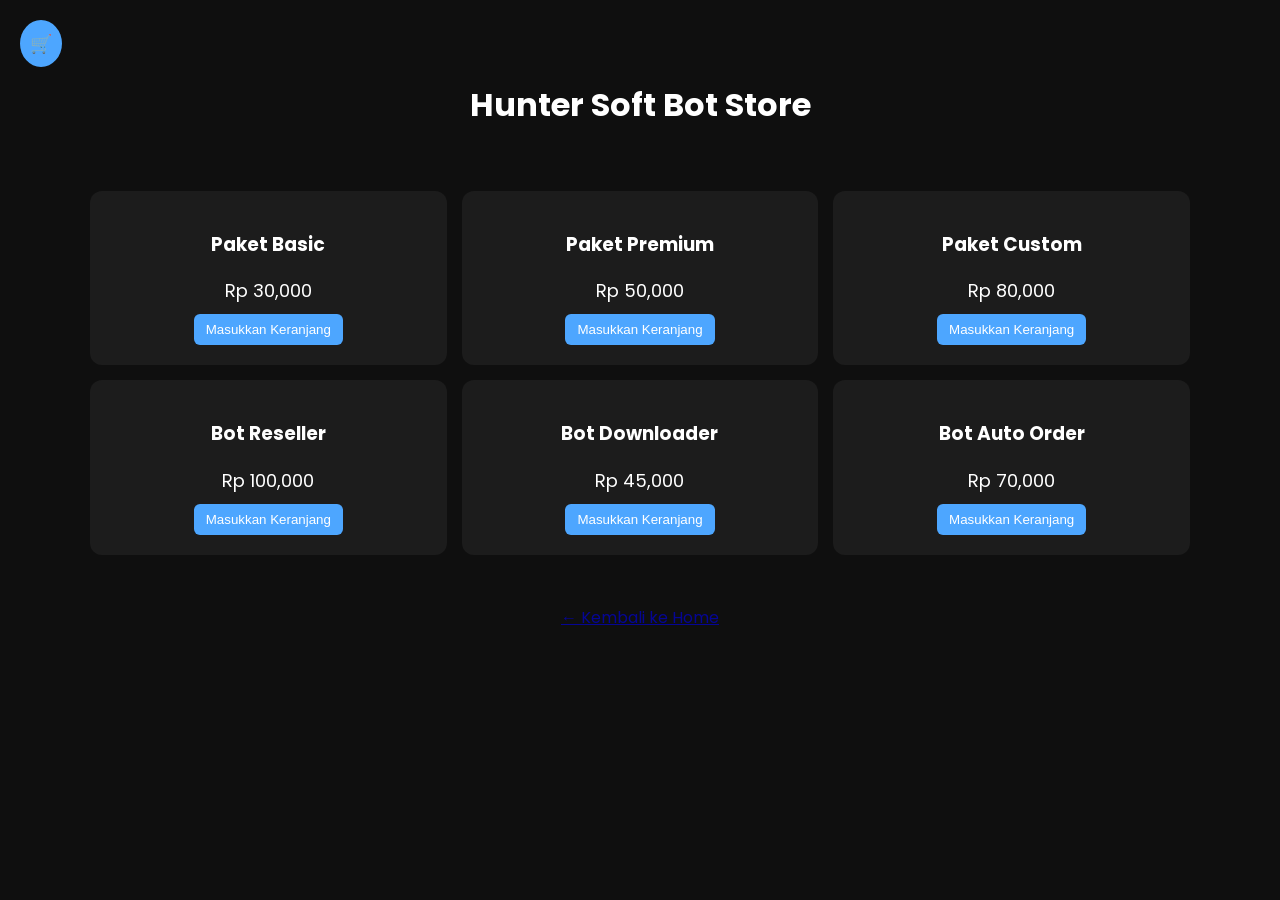
==== store.html @ 8141584e "Add files via upload" ====
<!DOCTYPE html>
<html lang="en">
<head>
<meta charset="UTF-8">
<meta name="viewport" content="width=device-width, initial-scale=1.0">
<title>Store - Hunter Soft Bot</title>
<link href="https://fonts.googleapis.com/css2?family=Poppins:wght@400;600;700&display=swap" rel="stylesheet">

<style>
:root {
  --primary: #4DA6FF;
  --bg: #0f0f0f;
  --card: #1c1c1c;
  --text: #ffffff;
}

body.light {
  --bg: #f5f7fa;
  --card: #ffffff;
  --text: #111111;
}

body {
  margin: 0;
  font-family: Poppins;
  background: var(--bg);
  color: var(--text);
  transition: 0.3s;
}

/* CART ICON */
#cartIcon {
  position: fixed;
  top: 20px;
  left: 20px;
  background: var(--primary);
  padding: 10px;
  border-radius: 50%;
  cursor: pointer;
  color: white;
  font-size: 18px;
}

header {
  text-align: center;
  padding: 60px 20px 20px;
}

.products {
  display: grid;
  grid-template-columns: repeat(3, 1fr);
  gap: 15px;
  padding: 20px;
  max-width: 1100px;
  margin: auto;
}

.product {
  background: var(--card);
  padding: 20px;
  border-radius: 12px;
  text-align: center;
}

.price {
  font-size: 18px;
  margin: 10px 0;
}

.oldPrice {
  text-decoration: line-through;
  opacity: 0.6;
  margin-right: 5px;
}

.newPrice {
  color: green;
  font-weight: bold;
}

button {
  background: var(--primary);
  color: white;
  border: none;
  padding: 8px 12px;
  border-radius: 6px;
  cursor: pointer;
}

/* CART POPUP */
#cartOverlay {
  position: fixed;
  inset: 0;
  background: rgba(0,0,0,0.6);
  display: none;
  justify-content: center;
  align-items: center;
}

#cartBox {
  background: var(--card);
  width: 350px;
  max-height: 450px;
  border-radius: 12px;
  padding: 20px;
  overflow-y: auto;
}

.cartItem {
  display: flex;
  justify-content: space-between;
  margin-bottom: 10px;
}

#voucherInput {
  width: 100%;
  padding: 8px;
  margin-top: 10px;
}

footer {
  text-align: center;
  padding: 30px;
  opacity: 0.6;
}
</style>
</head>

<body>

<div id="cartIcon">🛒</div>

<header>
<h1>Hunter Soft Bot Store</h1>
</header>

<div class="products" id="productList"></div>

<!-- CART POPUP -->
<div id="cartOverlay">
  <div id="cartBox">
    <h3>Keranjang</h3>
    <div id="cartItems"></div>

    <input type="text" id="voucherInput" placeholder="Masukkan Kode Voucher">
    <button onclick="applyVoucher()">Gunakan Promo</button>

    <h3 id="totalPrice"></h3>
    <button onclick="checkout()">Checkout via WhatsApp</button>
  </div>
</div>

<footer>
<a href="/">← Kembali ke Home</a>
</footer>

<script>
// DARK MODE SYNC
if (localStorage.getItem("theme") === "light") {
  document.body.classList.add("light");
}

// PRODUCTS
const products = [
  {name:"Paket Basic", price:30000},
  {name:"Paket Premium", price:50000},
  {name:"Paket Custom", price:80000},
  {name:"Bot Reseller", price:100000},
  {name:"Bot Downloader", price:45000},
  {name:"Bot Auto Order", price:70000}
];

const vouchers = {
  "PROMO10": 0.10,
  "DISKON20": 0.20
};

let cart = JSON.parse(localStorage.getItem("cart")) || [];
let discount = parseFloat(localStorage.getItem("discount")) || 0;

// SAVE FUNCTION
function saveCart(){
  localStorage.setItem("cart", JSON.stringify(cart));
  localStorage.setItem("discount", discount);
}

// RENDER PRODUCTS
const productList = document.getElementById("productList");

products.forEach((p, index) => {
  productList.innerHTML += `
  <div class="product">
    <h3>${p.name}</h3>
    <div class="price">Rp ${p.price.toLocaleString()}</div>
    <button onclick="addToCart(${index})">Masukkan Keranjang</button>
  </div>
  `;
});

function addToCart(index){
  cart.push(products[index]);
  saveCart();
  alert("Produk masuk keranjang");
}

// CART POPUP
const cartOverlay = document.getElementById("cartOverlay");
document.getElementById("cartIcon").onclick = () => {
  renderCart();
  cartOverlay.style.display="flex";
};

cartOverlay.onclick = (e) => {
  if(e.target===cartOverlay){
    cartOverlay.style.display="none";
  }
};

function renderCart(){
  const cartItems = document.getElementById("cartItems");
  cartItems.innerHTML="";
  let total=0;

  cart.forEach((item, i)=>{
    total+=item.price;
    cartItems.innerHTML+=`
      <div class="cartItem">
        <span>${item.name}</span>
        <span>Rp ${item.price.toLocaleString()}</span>
      </div>
    `;
  });

  if(discount>0){
    let discounted = total - (total*discount);
    document.getElementById("totalPrice").innerHTML =
      `<span class="oldPrice">Rp ${total.toLocaleString()}</span>
       <span class="newPrice">Rp ${discounted.toLocaleString()}</span>`;
  } else {
    document.getElementById("totalPrice").innerText =
      "Total: Rp "+total.toLocaleString();
  }
}

function applyVoucher(){
  const code = document.getElementById("voucherInput").value.toUpperCase();
  if(vouchers[code]){
    discount = vouchers[code];
    saveCart();
    alert("Voucher berhasil digunakan!");
    renderCart();
  } else {
    alert("Voucher tidak valid!");
  }
}

function checkout(){
  let message="Saya ingin order:%0A";
  cart.forEach(item=>{
    message+=`- ${item.name}%0A`;
  });

  let total=cart.reduce((sum,item)=>sum+item.price,0);
  if(discount>0){
    total = total-(total*discount);
  }

  message+=`Total: Rp ${total}`;
  window.open(`https://wa.me/6283115384200?text=${message}`);
}
</script>

</body>
</html>
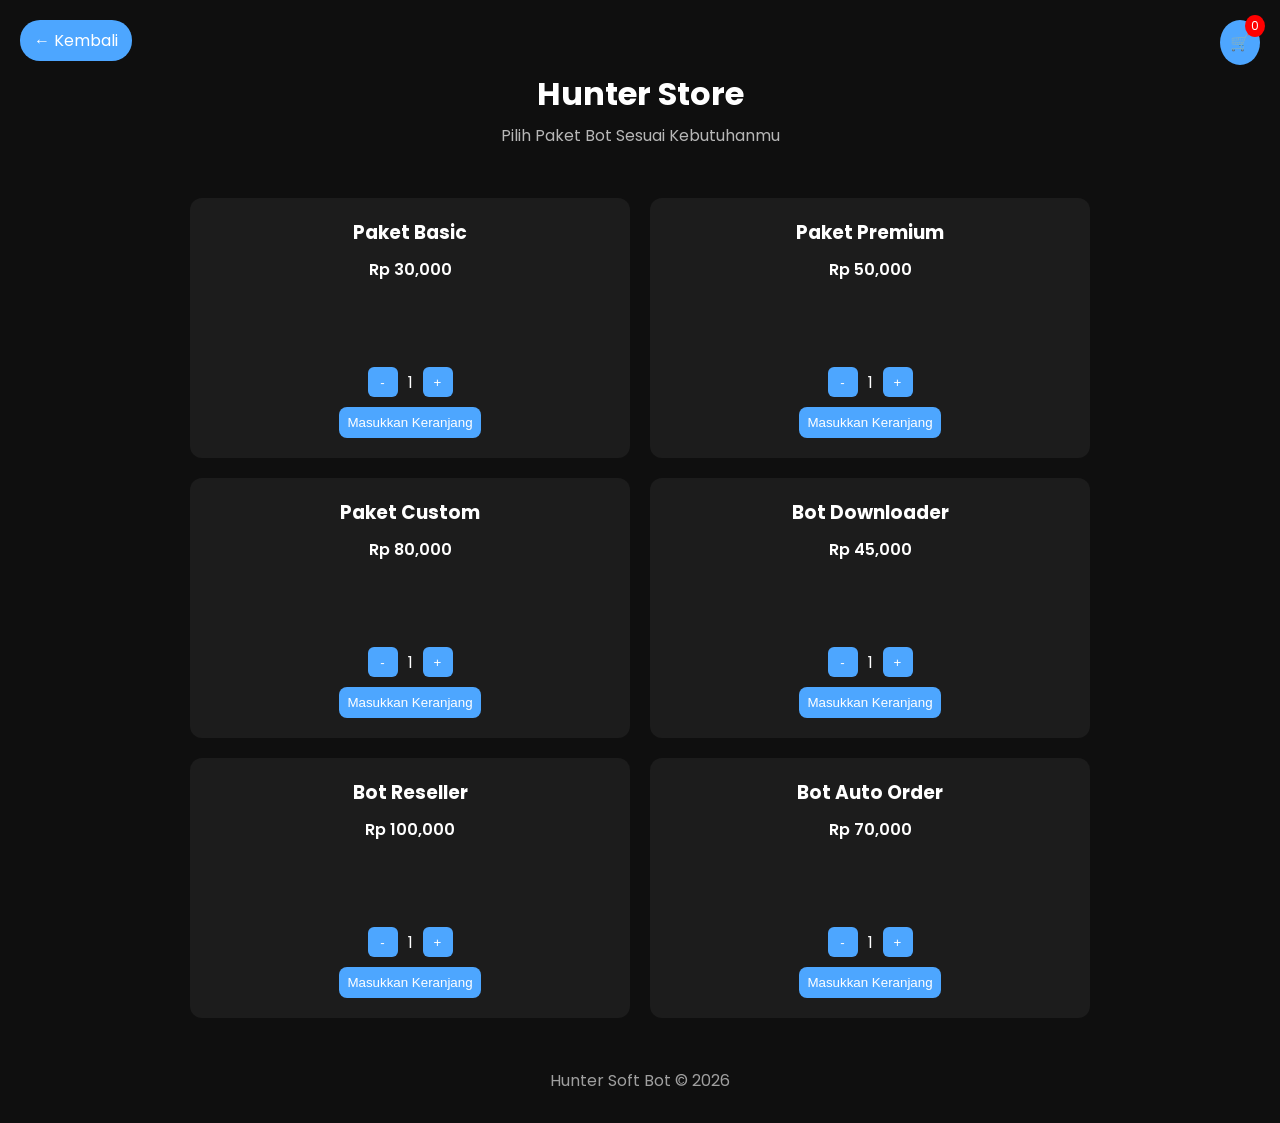
==== commit c85a0cf6: "Add files via upload" ====
--- a/store.html
+++ b/store.html
@@ -3,267 +3,344 @@
 <head>
 <meta charset="UTF-8">
 <meta name="viewport" content="width=device-width, initial-scale=1.0">
-<title>Store - Hunter Soft Bot</title>
+<title>Hunter Store</title>
 <link href="https://fonts.googleapis.com/css2?family=Poppins:wght@400;600;700&display=swap" rel="stylesheet">
 
 <style>
-:root {
-  --primary: #4DA6FF;
-  --bg: #0f0f0f;
-  --card: #1c1c1c;
-  --text: #ffffff;
-}
-
-body.light {
-  --bg: #f5f7fa;
-  --card: #ffffff;
-  --text: #111111;
-}
-
-body {
-  margin: 0;
-  font-family: Poppins;
-  background: var(--bg);
-  color: var(--text);
-  transition: 0.3s;
-}
-
-/* CART ICON */
-#cartIcon {
-  position: fixed;
-  top: 20px;
-  left: 20px;
-  background: var(--primary);
-  padding: 10px;
-  border-radius: 50%;
-  cursor: pointer;
-  color: white;
-  font-size: 18px;
-}
-
-header {
-  text-align: center;
-  padding: 60px 20px 20px;
-}
-
-.products {
-  display: grid;
-  grid-template-columns: repeat(3, 1fr);
-  gap: 15px;
-  padding: 20px;
-  max-width: 1100px;
-  margin: auto;
-}
-
-.product {
-  background: var(--card);
-  padding: 20px;
-  border-radius: 12px;
-  text-align: center;
-}
-
-.price {
-  font-size: 18px;
-  margin: 10px 0;
-}
-
-.oldPrice {
-  text-decoration: line-through;
-  opacity: 0.6;
-  margin-right: 5px;
-}
-
-.newPrice {
-  color: green;
-  font-weight: bold;
-}
-
-button {
-  background: var(--primary);
-  color: white;
-  border: none;
-  padding: 8px 12px;
-  border-radius: 6px;
-  cursor: pointer;
+:root{
+  --primary:#4DA6FF;
+  --bg:#0f0f0f;
+  --card:#1c1c1c;
+  --text:#ffffff;
+}
+
+body.light{
+  --bg:#f5f7fa;
+  --card:#ffffff;
+  --text:#111111;
+}
+
+body{
+  margin:0;
+  font-family:Poppins;
+  background:var(--bg);
+  color:var(--text);
+  transition:0.3s;
+}
+
+/* HEADER BUTTONS */
+#backBtn{
+  position:fixed;
+  top:20px;
+  left:20px;
+  background:var(--primary);
+  color:white;
+  padding:8px 14px;
+  border-radius:20px;
+  text-decoration:none;
+}
+
+#cartIcon{
+  position:fixed;
+  top:20px;
+  right:20px;
+  background:var(--primary);
+  color:white;
+  padding:10px;
+  border-radius:50%;
+  cursor:pointer;
+}
+
+#cartCount{
+  position:absolute;
+  top:-5px;
+  right:-5px;
+  background:red;
+  color:white;
+  font-size:12px;
+  padding:2px 6px;
+  border-radius:50%;
+}
+
+header{
+  text-align:center;
+  padding:70px 20px 10px;
+}
+
+header h1{
+  margin:0;
+}
+
+header p{
+  margin:5px 0 20px;
+  opacity:0.7;
+}
+
+/* PRODUCTS GRID */
+.products{
+  display:grid;
+  grid-template-columns:repeat(2,1fr);
+  gap:20px;
+  padding:20px;
+  max-width:900px;
+  margin:auto;
+}
+
+.product{
+  background:var(--card);
+  padding:20px;
+  border-radius:12px;
+  text-align:center;
+  display:flex;
+  flex-direction:column;
+  justify-content:space-between;
+  min-height:220px;
+}
+
+.product h3{
+  margin:0;
+}
+
+.price{
+  margin:10px 0;
+  font-weight:600;
+}
+
+.qtyControl{
+  display:flex;
+  justify-content:center;
+  align-items:center;
+  gap:10px;
+  margin-bottom:10px;
+}
+
+.qtyControl button{
+  width:30px;
+  height:30px;
+  border:none;
+  border-radius:6px;
+  background:var(--primary);
+  color:white;
+  cursor:pointer;
+}
+
+.addBtn{
+  background:var(--primary);
+  border:none;
+  padding:8px;
+  border-radius:8px;
+  color:white;
+  cursor:pointer;
 }
 
 /* CART POPUP */
-#cartOverlay {
-  position: fixed;
-  inset: 0;
-  background: rgba(0,0,0,0.6);
-  display: none;
-  justify-content: center;
-  align-items: center;
-}
-
-#cartBox {
-  background: var(--card);
-  width: 350px;
-  max-height: 450px;
-  border-radius: 12px;
-  padding: 20px;
-  overflow-y: auto;
-}
-
-.cartItem {
-  display: flex;
-  justify-content: space-between;
-  margin-bottom: 10px;
-}
-
-#voucherInput {
-  width: 100%;
-  padding: 8px;
-  margin-top: 10px;
-}
-
-footer {
-  text-align: center;
-  padding: 30px;
-  opacity: 0.6;
+#cartOverlay{
+  position:fixed;
+  inset:0;
+  background:rgba(0,0,0,0.6);
+  display:none;
+  justify-content:center;
+  align-items:center;
+}
+
+#cartBox{
+  background:var(--card);
+  width:380px;
+  max-height:450px;
+  border-radius:12px;
+  padding:20px;
+  overflow-y:auto;
+}
+
+.cartItem{
+  display:flex;
+  justify-content:space-between;
+  margin-bottom:10px;
+  font-size:14px;
+}
+
+.total{
+  font-weight:bold;
+  margin-top:10px;
+}
+
+.checkoutBtn{
+  background:var(--primary);
+  width:100%;
+  padding:10px;
+  border:none;
+  border-radius:8px;
+  color:white;
+  cursor:pointer;
+  margin-top:10px;
+}
+
+footer{
+  text-align:center;
+  padding:30px;
+  opacity:0.6;
 }
 </style>
 </head>
 
 <body>
 
-<div id="cartIcon">🛒</div>
+<a href="/" id="backBtn">← Kembali</a>
+
+<div id="cartIcon">
+  🛒
+  <div id="cartCount">0</div>
+</div>
 
 <header>
-<h1>Hunter Soft Bot Store</h1>
+  <h1>Hunter Store</h1>
+  <p>Pilih Paket Bot Sesuai Kebutuhanmu</p>
 </header>
 
 <div class="products" id="productList"></div>
 
-<!-- CART POPUP -->
+<!-- CART -->
 <div id="cartOverlay">
   <div id="cartBox">
     <h3>Keranjang</h3>
     <div id="cartItems"></div>
-
-    <input type="text" id="voucherInput" placeholder="Masukkan Kode Voucher">
-    <button onclick="applyVoucher()">Gunakan Promo</button>
-
-    <h3 id="totalPrice"></h3>
-    <button onclick="checkout()">Checkout via WhatsApp</button>
+    <div class="total" id="totalPrice"></div>
+    <button class="checkoutBtn" onclick="checkout()">Checkout via WhatsApp</button>
   </div>
 </div>
 
 <footer>
-<a href="/">← Kembali ke Home</a>
+Hunter Soft Bot © 2026
 </footer>
 
 <script>
 // DARK MODE SYNC
-if (localStorage.getItem("theme") === "light") {
+if(localStorage.getItem("theme")==="light"){
   document.body.classList.add("light");
 }
 
 // PRODUCTS
-const products = [
-  {name:"Paket Basic", price:30000},
-  {name:"Paket Premium", price:50000},
-  {name:"Paket Custom", price:80000},
-  {name:"Bot Reseller", price:100000},
-  {name:"Bot Downloader", price:45000},
-  {name:"Bot Auto Order", price:70000}
+const products=[
+{name:"Paket Basic",price:30000},
+{name:"Paket Premium",price:50000},
+{name:"Paket Custom",price:80000},
+{name:"Bot Downloader",price:45000},
+{name:"Bot Reseller",price:100000},
+{name:"Bot Auto Order",price:70000}
 ];
 
-const vouchers = {
-  "PROMO10": 0.10,
-  "DISKON20": 0.20
-};
-
-let cart = JSON.parse(localStorage.getItem("cart")) || [];
-let discount = parseFloat(localStorage.getItem("discount")) || 0;
-
-// SAVE FUNCTION
+let cart=JSON.parse(localStorage.getItem("cart"))||[];
+
+// SAVE
 function saveCart(){
-  localStorage.setItem("cart", JSON.stringify(cart));
-  localStorage.setItem("discount", discount);
-}
+  localStorage.setItem("cart",JSON.stringify(cart));
+  updateCartCount();
+}
+
+// UPDATE BADGE
+function updateCartCount(){
+  let totalQty=cart.reduce((sum,item)=>sum+item.qty,0);
+  document.getElementById("cartCount").innerText=totalQty;
+}
+updateCartCount();
 
 // RENDER PRODUCTS
-const productList = document.getElementById("productList");
-
-products.forEach((p, index) => {
-  productList.innerHTML += `
+const productList=document.getElementById("productList");
+
+products.forEach((p,index)=>{
+  productList.innerHTML+=`
   <div class="product">
-    <h3>${p.name}</h3>
-    <div class="price">Rp ${p.price.toLocaleString()}</div>
-    <button onclick="addToCart(${index})">Masukkan Keranjang</button>
+    <div>
+      <h3>${p.name}</h3>
+      <div class="price">Rp ${p.price.toLocaleString()}</div>
+    </div>
+
+    <div>
+      <div class="qtyControl">
+        <button onclick="decrease(${index})">-</button>
+        <span id="qty-${index}">1</span>
+        <button onclick="increase(${index})">+</button>
+      </div>
+      <button class="addBtn" onclick="addToCart(${index})">
+        Masukkan Keranjang
+      </button>
+    </div>
   </div>
   `;
 });
 
+let quantities={};
+products.forEach((_,i)=>quantities[i]=1);
+
+function increase(i){
+  quantities[i]++;
+  document.getElementById(`qty-${i}`).innerText=quantities[i];
+}
+
+function decrease(i){
+  if(quantities[i]>1){
+    quantities[i]--;
+    document.getElementById(`qty-${i}`).innerText=quantities[i];
+  }
+}
+
 function addToCart(index){
-  cart.push(products[index]);
+  const existing=cart.find(item=>item.name===products[index].name);
+  if(existing){
+    existing.qty+=quantities[index];
+  }else{
+    cart.push({
+      name:products[index].name,
+      price:products[index].price,
+      qty:quantities[index]
+    });
+  }
   saveCart();
-  alert("Produk masuk keranjang");
+  alert("Produk ditambahkan!");
 }
 
 // CART POPUP
-const cartOverlay = document.getElementById("cartOverlay");
-document.getElementById("cartIcon").onclick = () => {
+const cartOverlay=document.getElementById("cartOverlay");
+document.getElementById("cartIcon").onclick=()=>{
   renderCart();
   cartOverlay.style.display="flex";
 };
 
-cartOverlay.onclick = (e) => {
+cartOverlay.onclick=(e)=>{
   if(e.target===cartOverlay){
     cartOverlay.style.display="none";
   }
 };
 
 function renderCart(){
-  const cartItems = document.getElementById("cartItems");
+  const cartItems=document.getElementById("cartItems");
   cartItems.innerHTML="";
   let total=0;
 
-  cart.forEach((item, i)=>{
-    total+=item.price;
+  cart.forEach(item=>{
+    let sub=item.price*item.qty;
+    total+=sub;
     cartItems.innerHTML+=`
       <div class="cartItem">
-        <span>${item.name}</span>
-        <span>Rp ${item.price.toLocaleString()}</span>
+        <span>${item.name} x${item.qty}</span>
+        <span>Rp ${sub.toLocaleString()}</span>
       </div>
     `;
   });
 
-  if(discount>0){
-    let discounted = total - (total*discount);
-    document.getElementById("totalPrice").innerHTML =
-      `<span class="oldPrice">Rp ${total.toLocaleString()}</span>
-       <span class="newPrice">Rp ${discounted.toLocaleString()}</span>`;
-  } else {
-    document.getElementById("totalPrice").innerText =
-      "Total: Rp "+total.toLocaleString();
-  }
-}
-
-function applyVoucher(){
-  const code = document.getElementById("voucherInput").value.toUpperCase();
-  if(vouchers[code]){
-    discount = vouchers[code];
-    saveCart();
-    alert("Voucher berhasil digunakan!");
-    renderCart();
-  } else {
-    alert("Voucher tidak valid!");
-  }
+  document.getElementById("totalPrice").innerText=
+    "Total: Rp "+total.toLocaleString();
 }
 
 function checkout(){
   let message="Saya ingin order:%0A";
+  let total=0;
+
   cart.forEach(item=>{
-    message+=`- ${item.name}%0A`;
+    let sub=item.price*item.qty;
+    total+=sub;
+    message+=`- ${item.name} x${item.qty} (Rp ${sub})%0A`;
   });
-
-  let total=cart.reduce((sum,item)=>sum+item.price,0);
-  if(discount>0){
-    total = total-(total*discount);
-  }
 
   message+=`Total: Rp ${total}`;
   window.open(`https://wa.me/6283115384200?text=${message}`);
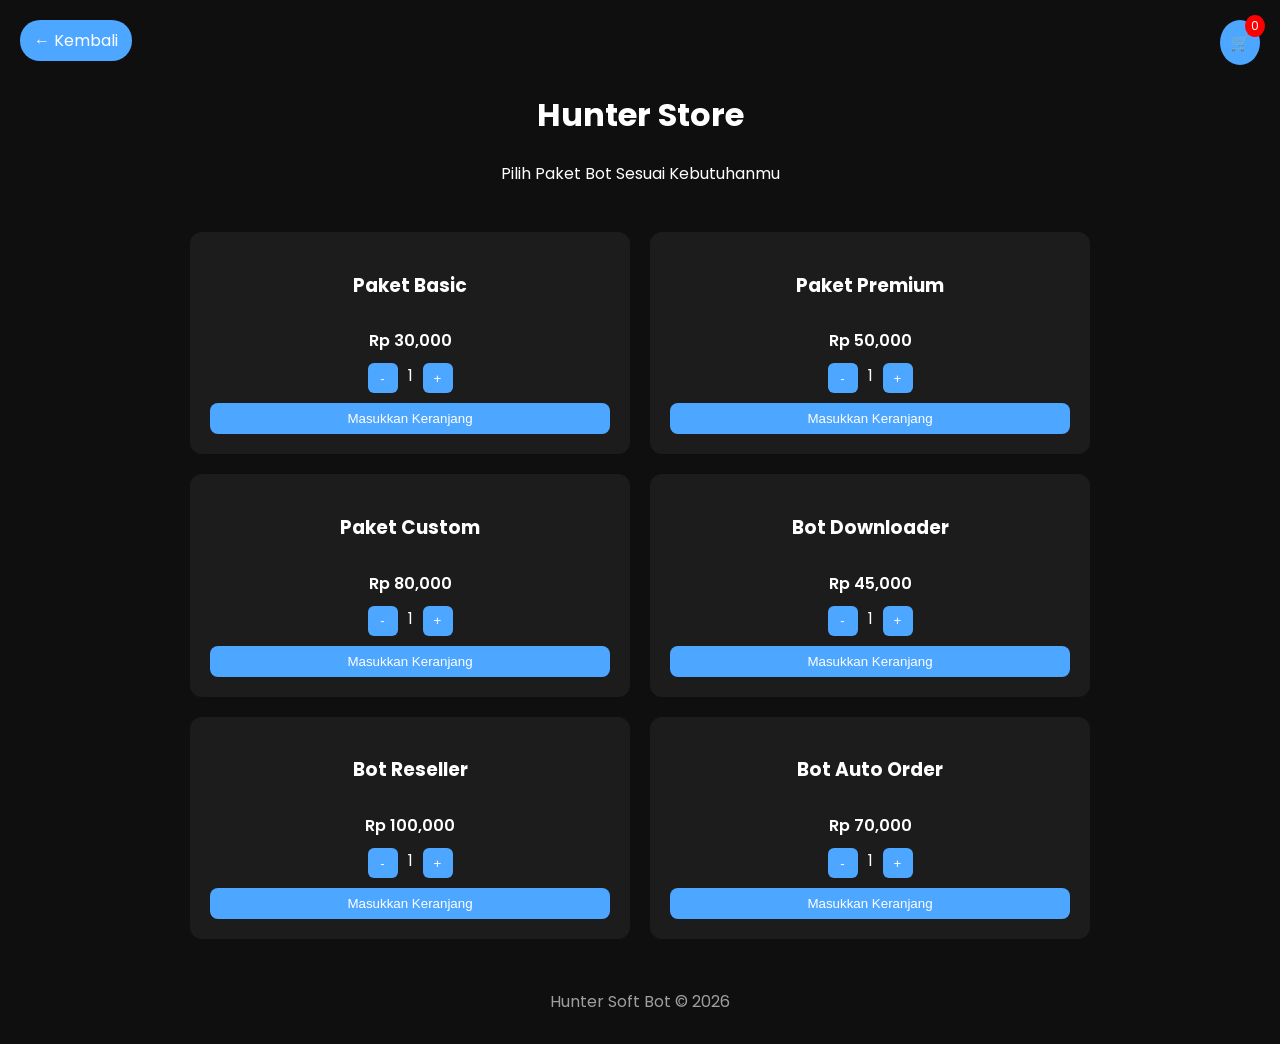
==== commit 1000ab33: "Add files via upload" ====
--- a/store.html
+++ b/store.html
@@ -25,10 +25,10 @@
   font-family:Poppins;
   background:var(--bg);
   color:var(--text);
-  transition:0.3s;
-}
-
-/* HEADER BUTTONS */
+  transition:.3s;
+}
+
+/* BUTTONS */
 #backBtn{
   position:fixed;
   top:20px;
@@ -62,21 +62,13 @@
   border-radius:50%;
 }
 
+/* HEADER */
 header{
   text-align:center;
   padding:70px 20px 10px;
 }
 
-header h1{
-  margin:0;
-}
-
-header p{
-  margin:5px 0 20px;
-  opacity:0.7;
-}
-
-/* PRODUCTS GRID */
+/* PRODUCTS */
 .products{
   display:grid;
   grid-template-columns:repeat(2,1fr);
@@ -94,11 +86,6 @@
   display:flex;
   flex-direction:column;
   justify-content:space-between;
-  min-height:220px;
-}
-
-.product h3{
-  margin:0;
 }
 
 .price{
@@ -109,7 +96,6 @@
 .qtyControl{
   display:flex;
   justify-content:center;
-  align-items:center;
   gap:10px;
   margin-bottom:10px;
 }
@@ -133,11 +119,11 @@
   cursor:pointer;
 }
 
-/* CART POPUP */
+/* CART */
 #cartOverlay{
   position:fixed;
   inset:0;
-  background:rgba(0,0,0,0.6);
+  background:rgba(0,0,0,.6);
   display:none;
   justify-content:center;
   align-items:center;
@@ -146,7 +132,7 @@
 #cartBox{
   background:var(--card);
   width:380px;
-  max-height:450px;
+  max-height:520px;
   border-radius:12px;
   padding:20px;
   overflow-y:auto;
@@ -159,9 +145,31 @@
   font-size:14px;
 }
 
+.removeBtn{
+  color:red;
+  cursor:pointer;
+}
+
 .total{
   font-weight:bold;
   margin-top:10px;
+}
+
+.oldPrice{
+  text-decoration:line-through;
+  opacity:.6;
+  margin-right:5px;
+}
+
+.newPrice{
+  color:green;
+  font-weight:bold;
+}
+
+.voucherInfo{
+  font-size:13px;
+  margin-top:5px;
+  color:lime;
 }
 
 .checkoutBtn{
@@ -175,10 +183,21 @@
   margin-top:10px;
 }
 
+.clearBtn{
+  background:red;
+  width:100%;
+  padding:10px;
+  border:none;
+  border-radius:8px;
+  color:white;
+  cursor:pointer;
+  margin-top:10px;
+}
+
 footer{
   text-align:center;
   padding:30px;
-  opacity:0.6;
+  opacity:.6;
 }
 </style>
 </head>
@@ -193,8 +212,8 @@
 </div>
 
 <header>
-  <h1>Hunter Store</h1>
-  <p>Pilih Paket Bot Sesuai Kebutuhanmu</p>
+<h1>Hunter Store</h1>
+<p>Pilih Paket Bot Sesuai Kebutuhanmu</p>
 </header>
 
 <div class="products" id="productList"></div>
@@ -204,8 +223,16 @@
   <div id="cartBox">
     <h3>Keranjang</h3>
     <div id="cartItems"></div>
+
+    <input type="text" id="voucherInput" placeholder="Masukkan Kode Voucher">
+    <button onclick="applyVoucher()">Gunakan Promo</button>
+
+    <div class="voucherInfo" id="voucherInfo"></div>
+
     <div class="total" id="totalPrice"></div>
+
     <button class="checkoutBtn" onclick="checkout()">Checkout via WhatsApp</button>
+    <button class="clearBtn" onclick="clearCart()">Hapus Semua</button>
   </div>
 </div>
 
@@ -214,7 +241,7 @@
 </footer>
 
 <script>
-// DARK MODE SYNC
+// DARK MODE
 if(localStorage.getItem("theme")==="light"){
   document.body.classList.add("light");
 }
@@ -229,15 +256,31 @@
 {name:"Bot Auto Order",price:70000}
 ];
 
+// VOUCHERS (Manual Edit Here)
+const vouchers={
+  "PROMO10":{
+    discount:0.10,
+    expires:"2026-12-31"
+  },
+  "DISKON20":{
+    discount:0.20,
+    expires:"2026-06-30"
+  }
+};
+
 let cart=JSON.parse(localStorage.getItem("cart"))||[];
+let discount=parseFloat(localStorage.getItem("discount"))||0;
+let activeVoucher=localStorage.getItem("activeVoucher")||null;
 
 // SAVE
 function saveCart(){
   localStorage.setItem("cart",JSON.stringify(cart));
+  localStorage.setItem("discount",discount);
+  localStorage.setItem("activeVoucher",activeVoucher);
   updateCartCount();
 }
 
-// UPDATE BADGE
+// BADGE
 function updateCartCount(){
   let totalQty=cart.reduce((sum,item)=>sum+item.qty,0);
   document.getElementById("cartCount").innerText=totalQty;
@@ -246,31 +289,27 @@
 
 // RENDER PRODUCTS
 const productList=document.getElementById("productList");
+let quantities={};
 
 products.forEach((p,index)=>{
+  quantities[index]=1;
   productList.innerHTML+=`
   <div class="product">
-    <div>
-      <h3>${p.name}</h3>
-      <div class="price">Rp ${p.price.toLocaleString()}</div>
+    <h3>${p.name}</h3>
+    <div class="price">Rp ${p.price.toLocaleString()}</div>
+
+    <div class="qtyControl">
+      <button onclick="decrease(${index})">-</button>
+      <span id="qty-${index}">1</span>
+      <button onclick="increase(${index})">+</button>
     </div>
 
-    <div>
-      <div class="qtyControl">
-        <button onclick="decrease(${index})">-</button>
-        <span id="qty-${index}">1</span>
-        <button onclick="increase(${index})">+</button>
-      </div>
-      <button class="addBtn" onclick="addToCart(${index})">
-        Masukkan Keranjang
-      </button>
-    </div>
+    <button class="addBtn" onclick="addToCart(${index})">
+      Masukkan Keranjang
+    </button>
   </div>
   `;
 });
-
-let quantities={};
-products.forEach((_,i)=>quantities[i]=1);
 
 function increase(i){
   quantities[i]++;
@@ -286,6 +325,7 @@
 
 function addToCart(index){
   const existing=cart.find(item=>item.name===products[index].name);
+
   if(existing){
     existing.qty+=quantities[index];
   }else{
@@ -295,11 +335,12 @@
       qty:quantities[index]
     });
   }
+
   saveCart();
   alert("Produk ditambahkan!");
 }
 
-// CART POPUP
+// CART
 const cartOverlay=document.getElementById("cartOverlay");
 document.getElementById("cartIcon").onclick=()=>{
   renderCart();
@@ -320,16 +361,63 @@
   cart.forEach(item=>{
     let sub=item.price*item.qty;
     total+=sub;
+
     cartItems.innerHTML+=`
       <div class="cartItem">
-        <span>${item.name} x${item.qty}</span>
-        <span>Rp ${sub.toLocaleString()}</span>
+        <div>${item.name} × ${item.qty} : Rp ${sub.toLocaleString()}</div>
       </div>
     `;
   });
 
-  document.getElementById("totalPrice").innerText=
-    "Total: Rp "+total.toLocaleString();
+  let finalTotal=total;
+
+  if(discount>0){
+    finalTotal=total-(total*discount);
+    document.getElementById("totalPrice").innerHTML=
+      `<span class="oldPrice">Rp ${total.toLocaleString()}</span>
+       <span class="newPrice">Rp ${finalTotal.toLocaleString()}</span>`;
+  }else{
+    document.getElementById("totalPrice").innerText=
+      "Total: Rp "+total.toLocaleString();
+  }
+
+  if(activeVoucher){
+    document.getElementById("voucherInfo").innerText=
+      `Voucher ${activeVoucher} aktif (${discount*100}% diskon)`;
+  }else{
+    document.getElementById("voucherInfo").innerText="";
+  }
+}
+
+function applyVoucher(){
+  let code=document.getElementById("voucherInput").value.toUpperCase();
+
+  if(vouchers[code]){
+    let today=new Date();
+    let expireDate=new Date(vouchers[code].expires);
+
+    if(today<=expireDate){
+      discount=vouchers[code].discount;
+      activeVoucher=code;
+      saveCart();
+      alert("Voucher aktif! Diskon "+(discount*100)+"%");
+      renderCart();
+    }else{
+      alert("Voucher sudah expired!");
+    }
+  }else{
+    alert("Voucher tidak valid!");
+  }
+}
+
+function clearCart(){
+  if(confirm("Hapus semua produk?")){
+    cart=[];
+    discount=0;
+    activeVoucher=null;
+    saveCart();
+    renderCart();
+  }
 }
 
 function checkout(){
@@ -342,7 +430,13 @@
     message+=`- ${item.name} x${item.qty} (Rp ${sub})%0A`;
   });
 
-  message+=`Total: Rp ${total}`;
+  if(discount>0){
+    let newTotal=total-(total*discount);
+    message+=`Total setelah diskon: Rp ${newTotal}`;
+  }else{
+    message+=`Total: Rp ${total}`;
+  }
+
   window.open(`https://wa.me/6283115384200?text=${message}`);
 }
 </script>
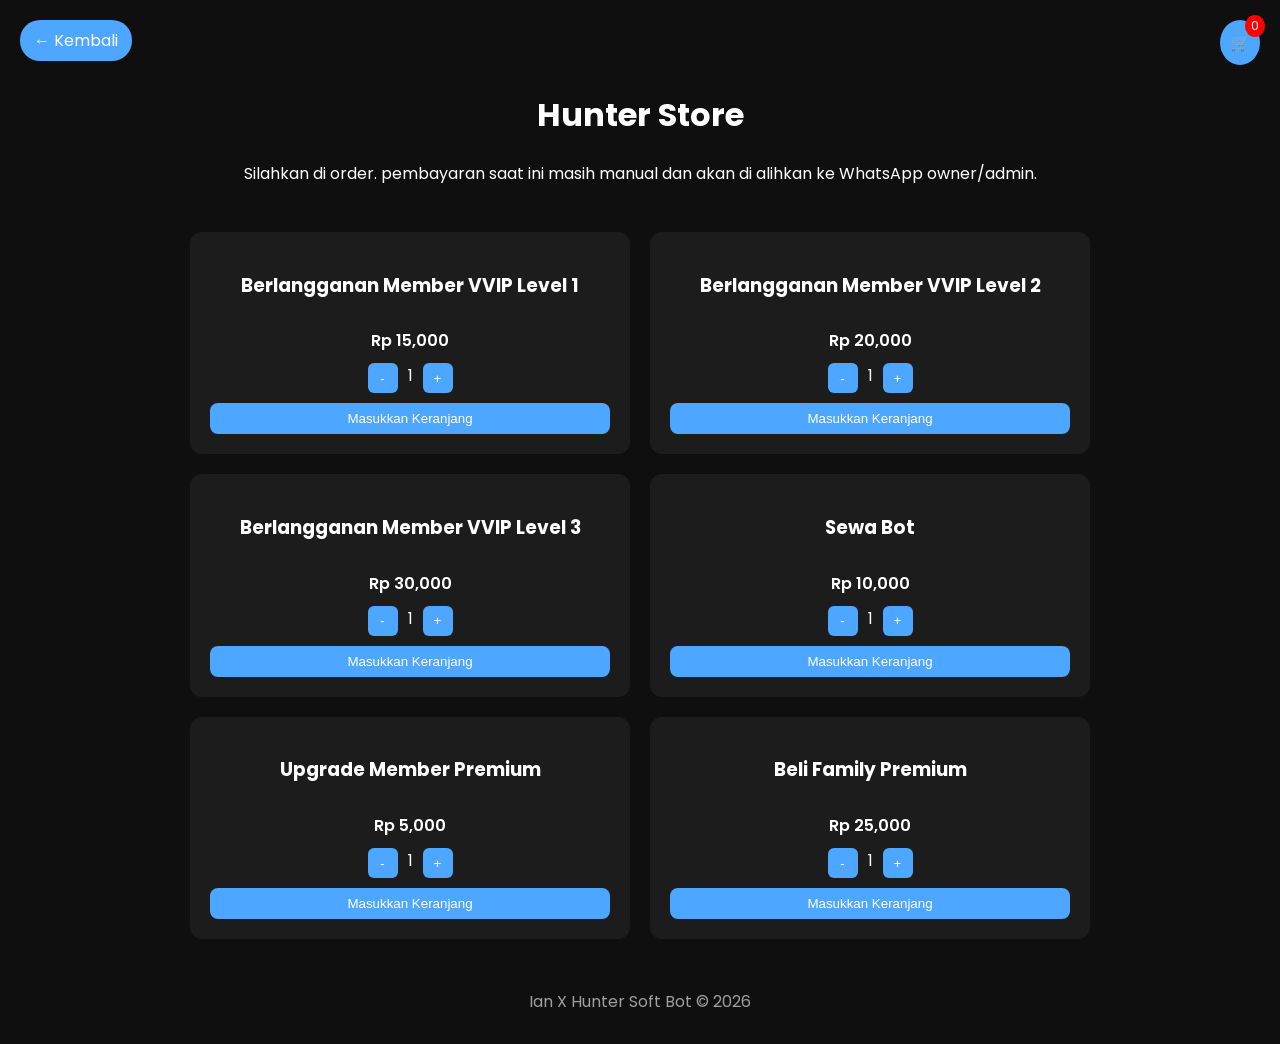
==== commit 2d67f7a1: "Add files via upload" ====
--- a/store.html
+++ b/store.html
@@ -3,7 +3,7 @@
 <head>
 <meta charset="UTF-8">
 <meta name="viewport" content="width=device-width, initial-scale=1.0">
-<title>Hunter Store</title>
+<title>Store - Hunter Soft Bot</title>
 <link href="https://fonts.googleapis.com/css2?family=Poppins:wght@400;600;700&display=swap" rel="stylesheet">
 
 <style>
@@ -213,7 +213,7 @@
 
 <header>
 <h1>Hunter Store</h1>
-<p>Pilih Paket Bot Sesuai Kebutuhanmu</p>
+<p>Silahkan di order. pembayaran saat ini masih manual dan akan di alihkan ke WhatsApp owner/admin.</p>
 </header>
 
 <div class="products" id="productList"></div>
@@ -237,7 +237,7 @@
 </div>
 
 <footer>
-Hunter Soft Bot © 2026
+Ian X Hunter Soft Bot © 2026
 </footer>
 
 <script>
@@ -248,23 +248,23 @@
 
 // PRODUCTS
 const products=[
-{name:"Paket Basic",price:30000},
-{name:"Paket Premium",price:50000},
-{name:"Paket Custom",price:80000},
-{name:"Bot Downloader",price:45000},
-{name:"Bot Reseller",price:100000},
-{name:"Bot Auto Order",price:70000}
+{name:"Berlangganan Member VVIP Level 1",price:15000},
+{name:"Berlangganan Member VVIP Level 2",price:20000},
+{name:"Berlangganan Member VVIP Level 3",price:30000},
+{name:"Sewa Bot",price:10000},
+{name:"Upgrade Member Premium",price:5000},
+{name:"Beli Family Premium",price:25000}
 ];
 
 // VOUCHERS (Manual Edit Here)
 const vouchers={
-  "PROMO10":{
-    discount:0.10,
-    expires:"2026-12-31"
+  "HSB_COMEBACK":{
+    discount:0.50,
+    expires:"2026-06-31"
   },
   "DISKON20":{
     discount:0.20,
-    expires:"2026-06-30"
+    expires:"2026-06-25"
   }
 };
 
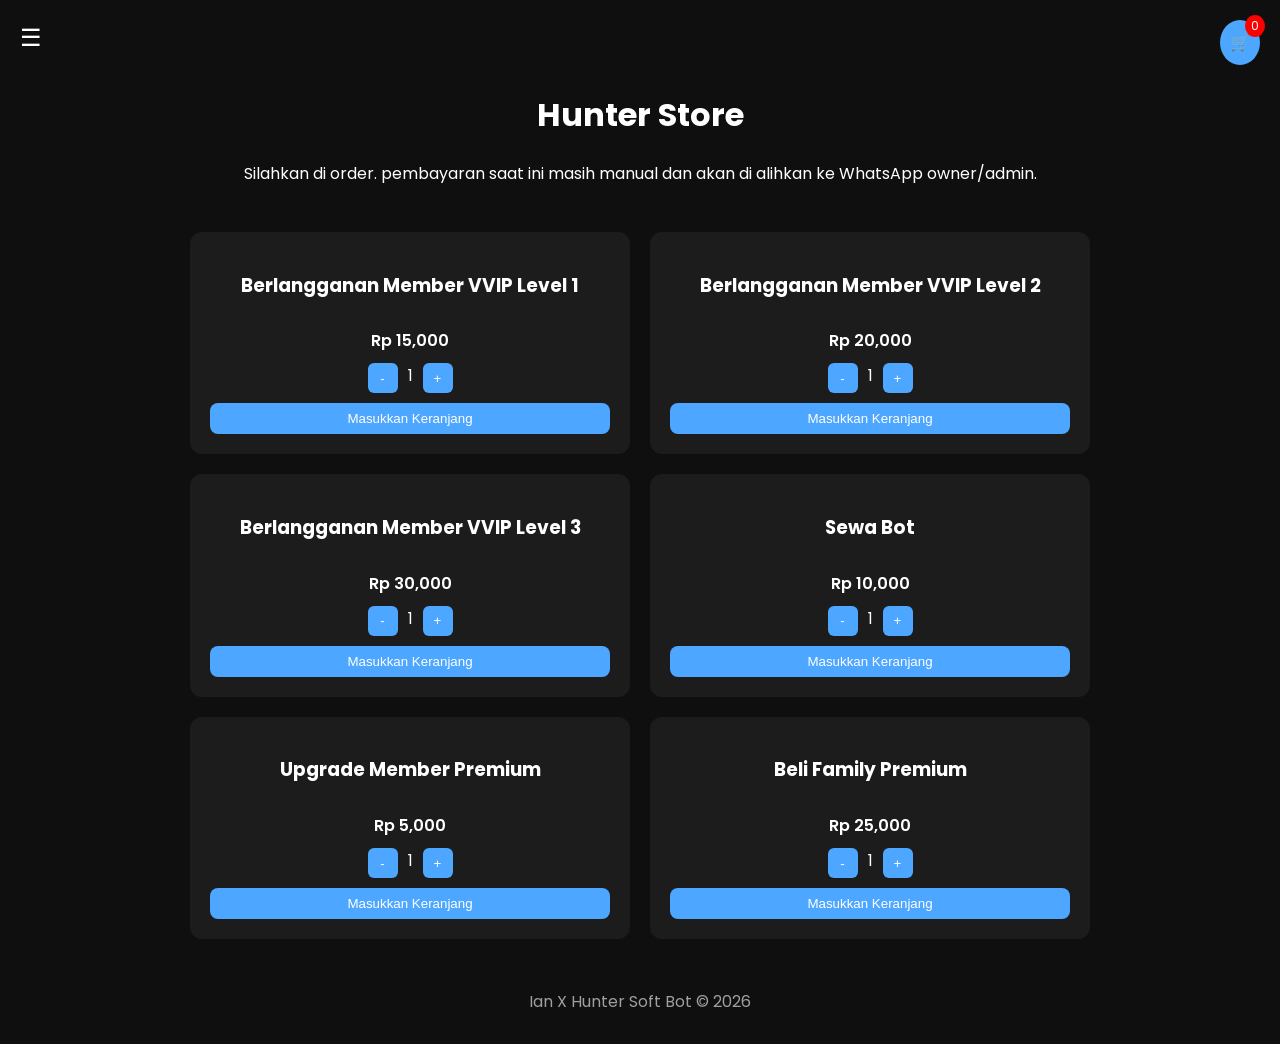
==== commit 104ed89a: "Add files via upload" ====
--- a/store.html
+++ b/store.html
@@ -199,12 +199,66 @@
   padding:30px;
   opacity:.6;
 }
+
+/* HAMBURGER BUTTON */
+#menuBtn{
+  position:fixed;
+  top:20px;
+  left:20px;
+  font-size:24px;
+  cursor:pointer;
+  z-index:1001;
+}
+
+/* SIDEBAR */
+#sidebar{
+  position:fixed;
+  top:0;
+  left:-220px;
+  width:200px;
+  height:100%;
+  background:var(--card);
+  padding-top:80px;
+  transition:0.3s;
+  z-index:1002;
+}
+
+#sidebar a{
+  display:block;
+  padding:15px 20px;
+  color:var(--text);
+  text-decoration:none;
+  font-weight:600;
+}
+
+#sidebar a:hover{
+  background:rgba(0,0,0,0.1);
+}
+
+/* OVERLAY */
+#sidebarOverlay{
+  position:fixed;
+  inset:0;
+  background:rgba(0,0,0,0.4);
+  display:none;
+  z-index:1000;
+}
 </style>
 </head>
 
 <body>
 
-<a href="/" id="backBtn">← Kembali</a>
+<!-- HAMBURGER MENU -->
+<div id="menuBtn">☰</div>
+
+<!-- SIDEBAR -->
+<div id="sidebar">
+  <a href="/store">Store</a>
+  <a href="/tools">Tools</a>
+  <a href="/">Kembali</a>
+</div>
+
+<div id="sidebarOverlay"></div>
 
 <div id="cartIcon">
   🛒
@@ -439,6 +493,21 @@
 
   window.open(`https://wa.me/6283115384200?text=${message}`);
 }
+
+// SIDEBAR MENU
+const menuBtn = document.getElementById("menuBtn");
+const sidebar = document.getElementById("sidebar");
+const sidebarOverlay = document.getElementById("sidebarOverlay");
+
+menuBtn.addEventListener("click",()=>{
+  sidebar.style.left="0";
+  sidebarOverlay.style.display="block";
+});
+
+sidebarOverlay.addEventListener("click",()=>{
+  sidebar.style.left="-220px";
+  sidebarOverlay.style.display="none";
+});
 </script>
 
 </body>
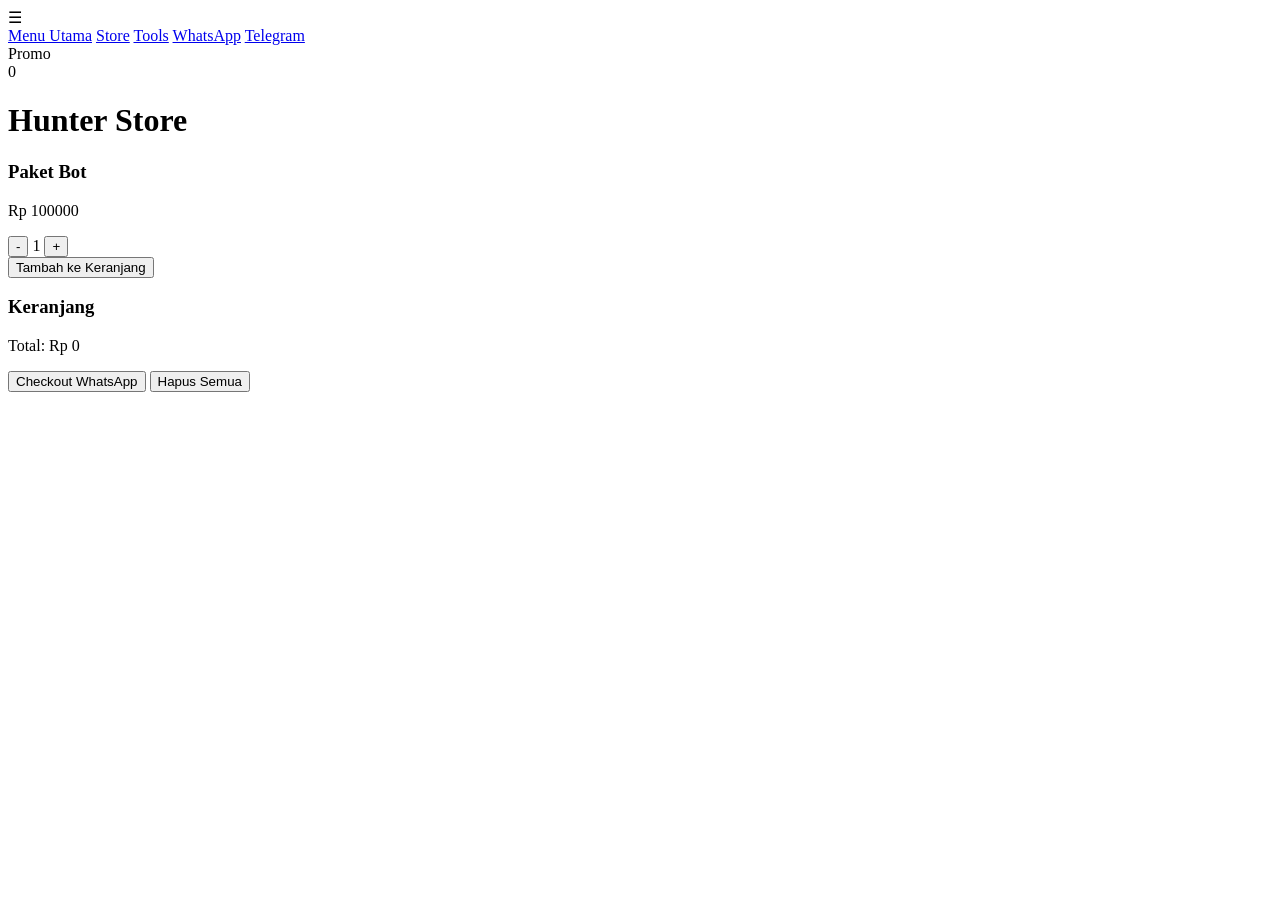
==== commit 6eaf1625: "Add files via upload" ====
--- a/store.html
+++ b/store.html
@@ -1,514 +1,69 @@
+
 <!DOCTYPE html>
-<html lang="en">
+<html>
 <head>
 <meta charset="UTF-8">
-<meta name="viewport" content="width=device-width, initial-scale=1.0">
-<title>Store - Hunter Soft Bot</title>
-<link href="https://fonts.googleapis.com/css2?family=Poppins:wght@400;600;700&display=swap" rel="stylesheet">
-
-<style>
-:root{
-  --primary:#4DA6FF;
-  --bg:#0f0f0f;
-  --card:#1c1c1c;
-  --text:#ffffff;
-}
-
-body.light{
-  --bg:#f5f7fa;
-  --card:#ffffff;
-  --text:#111111;
-}
-
-body{
-  margin:0;
-  font-family:Poppins;
-  background:var(--bg);
-  color:var(--text);
-  transition:.3s;
-}
-
-/* BUTTONS */
-#backBtn{
-  position:fixed;
-  top:20px;
-  left:20px;
-  background:var(--primary);
-  color:white;
-  padding:8px 14px;
-  border-radius:20px;
-  text-decoration:none;
-}
-
-#cartIcon{
-  position:fixed;
-  top:20px;
-  right:20px;
-  background:var(--primary);
-  color:white;
-  padding:10px;
-  border-radius:50%;
-  cursor:pointer;
-}
-
-#cartCount{
-  position:absolute;
-  top:-5px;
-  right:-5px;
-  background:red;
-  color:white;
-  font-size:12px;
-  padding:2px 6px;
-  border-radius:50%;
-}
-
-/* HEADER */
-header{
-  text-align:center;
-  padding:70px 20px 10px;
-}
-
-/* PRODUCTS */
-.products{
-  display:grid;
-  grid-template-columns:repeat(2,1fr);
-  gap:20px;
-  padding:20px;
-  max-width:900px;
-  margin:auto;
-}
-
-.product{
-  background:var(--card);
-  padding:20px;
-  border-radius:12px;
-  text-align:center;
-  display:flex;
-  flex-direction:column;
-  justify-content:space-between;
-}
-
-.price{
-  margin:10px 0;
-  font-weight:600;
-}
-
-.qtyControl{
-  display:flex;
-  justify-content:center;
-  gap:10px;
-  margin-bottom:10px;
-}
-
-.qtyControl button{
-  width:30px;
-  height:30px;
-  border:none;
-  border-radius:6px;
-  background:var(--primary);
-  color:white;
-  cursor:pointer;
-}
-
-.addBtn{
-  background:var(--primary);
-  border:none;
-  padding:8px;
-  border-radius:8px;
-  color:white;
-  cursor:pointer;
-}
-
-/* CART */
-#cartOverlay{
-  position:fixed;
-  inset:0;
-  background:rgba(0,0,0,.6);
-  display:none;
-  justify-content:center;
-  align-items:center;
-}
-
-#cartBox{
-  background:var(--card);
-  width:380px;
-  max-height:520px;
-  border-radius:12px;
-  padding:20px;
-  overflow-y:auto;
-}
-
-.cartItem{
-  display:flex;
-  justify-content:space-between;
-  margin-bottom:10px;
-  font-size:14px;
-}
-
-.removeBtn{
-  color:red;
-  cursor:pointer;
-}
-
-.total{
-  font-weight:bold;
-  margin-top:10px;
-}
-
-.oldPrice{
-  text-decoration:line-through;
-  opacity:.6;
-  margin-right:5px;
-}
-
-.newPrice{
-  color:green;
-  font-weight:bold;
-}
-
-.voucherInfo{
-  font-size:13px;
-  margin-top:5px;
-  color:lime;
-}
-
-.checkoutBtn{
-  background:var(--primary);
-  width:100%;
-  padding:10px;
-  border:none;
-  border-radius:8px;
-  color:white;
-  cursor:pointer;
-  margin-top:10px;
-}
-
-.clearBtn{
-  background:red;
-  width:100%;
-  padding:10px;
-  border:none;
-  border-radius:8px;
-  color:white;
-  cursor:pointer;
-  margin-top:10px;
-}
-
-footer{
-  text-align:center;
-  padding:30px;
-  opacity:.6;
-}
-
-/* HAMBURGER BUTTON */
-#menuBtn{
-  position:fixed;
-  top:20px;
-  left:20px;
-  font-size:24px;
-  cursor:pointer;
-  z-index:1001;
-}
-
-/* SIDEBAR */
-#sidebar{
-  position:fixed;
-  top:0;
-  left:-220px;
-  width:200px;
-  height:100%;
-  background:var(--card);
-  padding-top:80px;
-  transition:0.3s;
-  z-index:1002;
-}
-
-#sidebar a{
-  display:block;
-  padding:15px 20px;
-  color:var(--text);
-  text-decoration:none;
-  font-weight:600;
-}
-
-#sidebar a:hover{
-  background:rgba(0,0,0,0.1);
-}
-
-/* OVERLAY */
-#sidebarOverlay{
-  position:fixed;
-  inset:0;
-  background:rgba(0,0,0,0.4);
-  display:none;
-  z-index:1000;
-}
-</style>
+<meta name="viewport" content="width=device-width,initial-scale=1">
+<title>Store</title>
+<link rel="stylesheet" href="/css/style.css">
 </head>
 
 <body>
 
-<!-- HAMBURGER MENU -->
 <div id="menuBtn">☰</div>
 
-<!-- SIDEBAR -->
 <div id="sidebar">
-  <a href="/store">Store</a>
-  <a href="/tools">Tools</a>
-  <a href="/">Kembali</a>
+<a href="/">Menu Utama</a>
+<a href="/store">Store</a>
+<a href="/tools">Tools</a>
+<a href="https://wa.me/">WhatsApp</a>
+<a href="https://t.me/">Telegram</a>
 </div>
 
 <div id="sidebarOverlay"></div>
 
-<div id="cartIcon">
-  🛒
-  <div id="cartCount">0</div>
-</div>
+<div id="promoButton">Promo</div>
+
+<div id="themeToggle"><div class="circle"></div></div>
+
+<div id="cartBadge">0</div>
 
 <header>
 <h1>Hunter Store</h1>
-<p>Silahkan di order. pembayaran saat ini masih manual dan akan di alihkan ke WhatsApp owner/admin.</p>
 </header>
 
-<div class="products" id="productList"></div>
+<div class="card">
 
-<!-- CART -->
-<div id="cartOverlay">
-  <div id="cartBox">
-    <h3>Keranjang</h3>
-    <div id="cartItems"></div>
+<h3>Paket Bot</h3>
+<p>Rp 100000</p>
 
-    <input type="text" id="voucherInput" placeholder="Masukkan Kode Voucher">
-    <button onclick="applyVoucher()">Gunakan Promo</button>
-
-    <div class="voucherInfo" id="voucherInfo"></div>
-
-    <div class="total" id="totalPrice"></div>
-
-    <button class="checkoutBtn" onclick="checkout()">Checkout via WhatsApp</button>
-    <button class="clearBtn" onclick="clearCart()">Hapus Semua</button>
-  </div>
+<div class="qtyBox">
+<button onclick="qty--">-</button>
+<span id="qty">1</span>
+<button onclick="qty++">+</button>
 </div>
 
-<footer>
-Ian X Hunter Soft Bot © 2026
-</footer>
+<button onclick="addItem('Paket Bot',100000,1)">Tambah ke Keranjang</button>
 
-<script>
-// DARK MODE
-if(localStorage.getItem("theme")==="light"){
-  document.body.classList.add("light");
-}
+</div>
 
-// PRODUCTS
-const products=[
-{name:"Berlangganan Member VVIP Level 1",price:15000},
-{name:"Berlangganan Member VVIP Level 2",price:20000},
-{name:"Berlangganan Member VVIP Level 3",price:30000},
-{name:"Sewa Bot",price:10000},
-{name:"Upgrade Member Premium",price:5000},
-{name:"Beli Family Premium",price:25000}
-];
+<div class="card">
 
-// VOUCHERS (Manual Edit Here)
-const vouchers={
-  "HSB_COMEBACK":{
-    discount:0.50,
-    expires:"2026-06-31"
-  },
-  "DISKON20":{
-    discount:0.20,
-    expires:"2026-06-25"
-  }
-};
+<h3>Keranjang</h3>
 
-let cart=JSON.parse(localStorage.getItem("cart"))||[];
-let discount=parseFloat(localStorage.getItem("discount"))||0;
-let activeVoucher=localStorage.getItem("activeVoucher")||null;
+<div id="cartList"></div>
 
-// SAVE
-function saveCart(){
-  localStorage.setItem("cart",JSON.stringify(cart));
-  localStorage.setItem("discount",discount);
-  localStorage.setItem("activeVoucher",activeVoucher);
-  updateCartCount();
-}
+<p>Total: Rp <span id="total">0</span></p>
 
-// BADGE
-function updateCartCount(){
-  let totalQty=cart.reduce((sum,item)=>sum+item.qty,0);
-  document.getElementById("cartCount").innerText=totalQty;
-}
-updateCartCount();
+<button onclick="checkout()">Checkout WhatsApp</button>
+<button onclick="clearCart()">Hapus Semua</button>
 
-// RENDER PRODUCTS
-const productList=document.getElementById("productList");
-let quantities={};
+</div>
 
-products.forEach((p,index)=>{
-  quantities[index]=1;
-  productList.innerHTML+=`
-  <div class="product">
-    <h3>${p.name}</h3>
-    <div class="price">Rp ${p.price.toLocaleString()}</div>
-
-    <div class="qtyControl">
-      <button onclick="decrease(${index})">-</button>
-      <span id="qty-${index}">1</span>
-      <button onclick="increase(${index})">+</button>
-    </div>
-
-    <button class="addBtn" onclick="addToCart(${index})">
-      Masukkan Keranjang
-    </button>
-  </div>
-  `;
-});
-
-function increase(i){
-  quantities[i]++;
-  document.getElementById(`qty-${i}`).innerText=quantities[i];
-}
-
-function decrease(i){
-  if(quantities[i]>1){
-    quantities[i]--;
-    document.getElementById(`qty-${i}`).innerText=quantities[i];
-  }
-}
-
-function addToCart(index){
-  const existing=cart.find(item=>item.name===products[index].name);
-
-  if(existing){
-    existing.qty+=quantities[index];
-  }else{
-    cart.push({
-      name:products[index].name,
-      price:products[index].price,
-      qty:quantities[index]
-    });
-  }
-
-  saveCart();
-  alert("Produk ditambahkan!");
-}
-
-// CART
-const cartOverlay=document.getElementById("cartOverlay");
-document.getElementById("cartIcon").onclick=()=>{
-  renderCart();
-  cartOverlay.style.display="flex";
-};
-
-cartOverlay.onclick=(e)=>{
-  if(e.target===cartOverlay){
-    cartOverlay.style.display="none";
-  }
-};
-
-function renderCart(){
-  const cartItems=document.getElementById("cartItems");
-  cartItems.innerHTML="";
-  let total=0;
-
-  cart.forEach(item=>{
-    let sub=item.price*item.qty;
-    total+=sub;
-
-    cartItems.innerHTML+=`
-      <div class="cartItem">
-        <div>${item.name} × ${item.qty} : Rp ${sub.toLocaleString()}</div>
-      </div>
-    `;
-  });
-
-  let finalTotal=total;
-
-  if(discount>0){
-    finalTotal=total-(total*discount);
-    document.getElementById("totalPrice").innerHTML=
-      `<span class="oldPrice">Rp ${total.toLocaleString()}</span>
-       <span class="newPrice">Rp ${finalTotal.toLocaleString()}</span>`;
-  }else{
-    document.getElementById("totalPrice").innerText=
-      "Total: Rp "+total.toLocaleString();
-  }
-
-  if(activeVoucher){
-    document.getElementById("voucherInfo").innerText=
-      `Voucher ${activeVoucher} aktif (${discount*100}% diskon)`;
-  }else{
-    document.getElementById("voucherInfo").innerText="";
-  }
-}
-
-function applyVoucher(){
-  let code=document.getElementById("voucherInput").value.toUpperCase();
-
-  if(vouchers[code]){
-    let today=new Date();
-    let expireDate=new Date(vouchers[code].expires);
-
-    if(today<=expireDate){
-      discount=vouchers[code].discount;
-      activeVoucher=code;
-      saveCart();
-      alert("Voucher aktif! Diskon "+(discount*100)+"%");
-      renderCart();
-    }else{
-      alert("Voucher sudah expired!");
-    }
-  }else{
-    alert("Voucher tidak valid!");
-  }
-}
-
-function clearCart(){
-  if(confirm("Hapus semua produk?")){
-    cart=[];
-    discount=0;
-    activeVoucher=null;
-    saveCart();
-    renderCart();
-  }
-}
-
-function checkout(){
-  let message="Saya ingin order:%0A";
-  let total=0;
-
-  cart.forEach(item=>{
-    let sub=item.price*item.qty;
-    total+=sub;
-    message+=`- ${item.name} x${item.qty} (Rp ${sub})%0A`;
-  });
-
-  if(discount>0){
-    let newTotal=total-(total*discount);
-    message+=`Total setelah diskon: Rp ${newTotal}`;
-  }else{
-    message+=`Total: Rp ${total}`;
-  }
-
-  window.open(`https://wa.me/6283115384200?text=${message}`);
-}
-
-// SIDEBAR MENU
-const menuBtn = document.getElementById("menuBtn");
-const sidebar = document.getElementById("sidebar");
-const sidebarOverlay = document.getElementById("sidebarOverlay");
-
-menuBtn.addEventListener("click",()=>{
-  sidebar.style.left="0";
-  sidebarOverlay.style.display="block";
-});
-
-sidebarOverlay.addEventListener("click",()=>{
-  sidebar.style.left="-220px";
-  sidebarOverlay.style.display="none";
-});
-</script>
+<script src="/js/sidebar.js"></script>
+<script src="/js/theme.js"></script>
+<script src="/js/promo.js"></script>
+<script src="/js/store.js"></script>
 
 </body>
-</html>+</html>
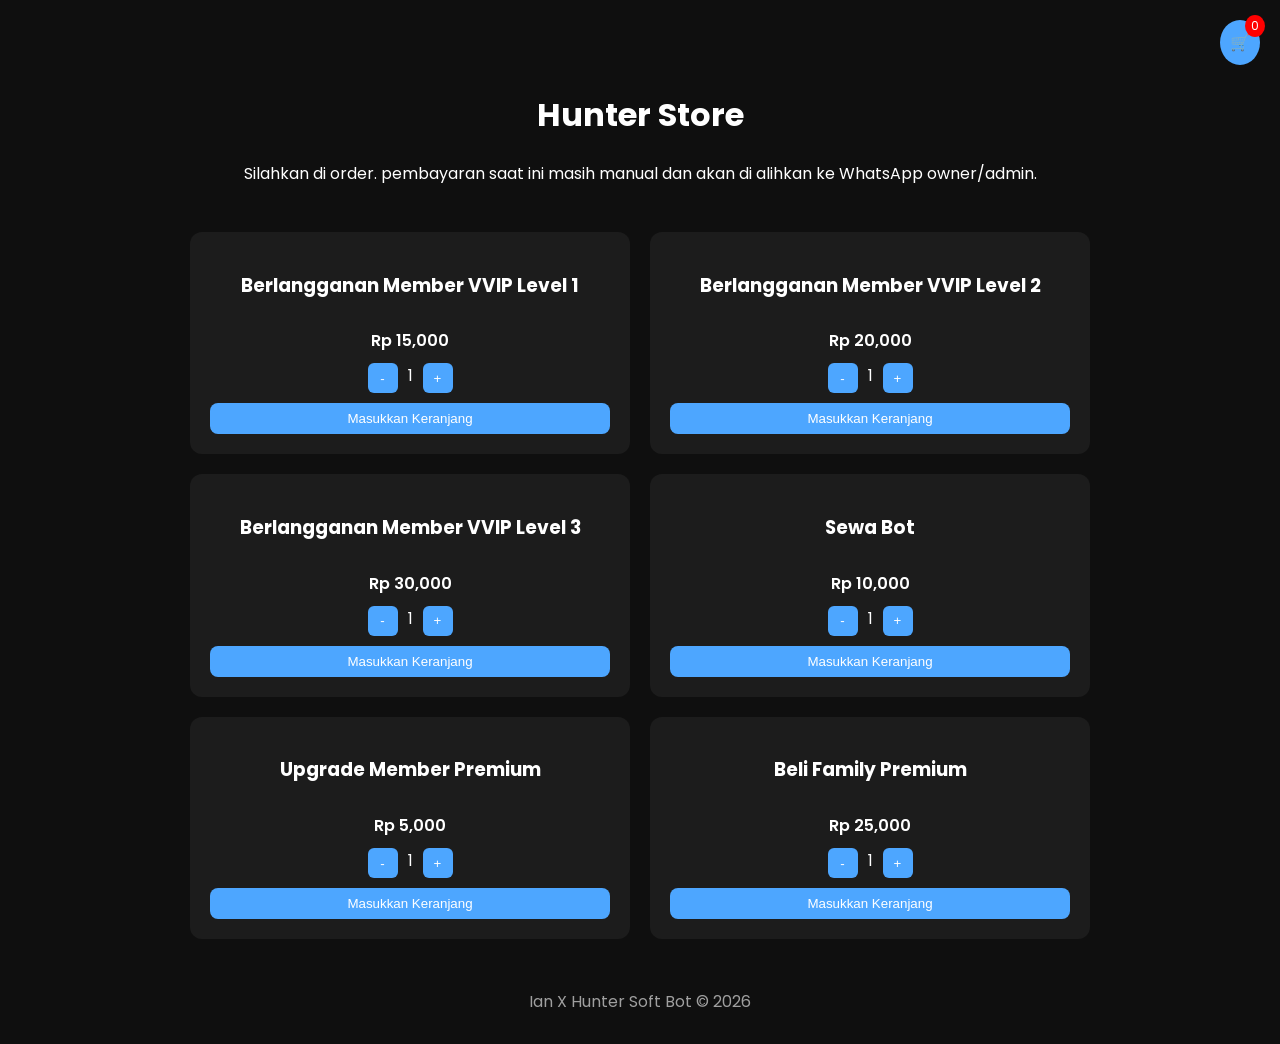
==== commit c403aab5: "Add files via upload" ====
--- a/store.html
+++ b/store.html
@@ -1,69 +1,443 @@
-
 <!DOCTYPE html>
-<html>
+<html lang="en">
 <head>
 <meta charset="UTF-8">
-<meta name="viewport" content="width=device-width,initial-scale=1">
-<title>Store</title>
-<link rel="stylesheet" href="/css/style.css">
+<meta name="viewport" content="width=device-width, initial-scale=1.0">
+<title>Store - Hunter Soft Bot</title>
+<link href="https://fonts.googleapis.com/css2?family=Poppins:wght@400;600;700&display=swap" rel="stylesheet">
+
+<style>
+:root{
+  --primary:#4DA6FF;
+  --bg:#0f0f0f;
+  --card:#1c1c1c;
+  --text:#ffffff;
+}
+
+body.light{
+  --bg:#f5f7fa;
+  --card:#ffffff;
+  --text:#111111;
+}
+
+body{
+  margin:0;
+  font-family:Poppins;
+  background:var(--bg);
+  color:var(--text);
+  transition:.3s;
+}
+
+/* BUTTONS */
+#backBtn{
+  position:fixed;
+  top:20px;
+  left:20px;
+  background:var(--primary);
+  color:white;
+  padding:8px 14px;
+  border-radius:20px;
+  text-decoration:none;
+}
+
+#cartIcon{
+  position:fixed;
+  top:20px;
+  right:20px;
+  background:var(--primary);
+  color:white;
+  padding:10px;
+  border-radius:50%;
+  cursor:pointer;
+}
+
+#cartCount{
+  position:absolute;
+  top:-5px;
+  right:-5px;
+  background:red;
+  color:white;
+  font-size:12px;
+  padding:2px 6px;
+  border-radius:50%;
+}
+
+/* HEADER */
+header{
+  text-align:center;
+  padding:70px 20px 10px;
+}
+
+/* PRODUCTS */
+.products{
+  display:grid;
+  grid-template-columns:repeat(2,1fr);
+  gap:20px;
+  padding:20px;
+  max-width:900px;
+  margin:auto;
+}
+
+.product{
+  background:var(--card);
+  padding:20px;
+  border-radius:12px;
+  text-align:center;
+  display:flex;
+  flex-direction:column;
+  justify-content:space-between;
+}
+
+.price{
+  margin:10px 0;
+  font-weight:600;
+}
+
+.qtyControl{
+  display:flex;
+  justify-content:center;
+  gap:10px;
+  margin-bottom:10px;
+}
+
+.qtyControl button{
+  width:30px;
+  height:30px;
+  border:none;
+  border-radius:6px;
+  background:var(--primary);
+  color:white;
+  cursor:pointer;
+}
+
+.addBtn{
+  background:var(--primary);
+  border:none;
+  padding:8px;
+  border-radius:8px;
+  color:white;
+  cursor:pointer;
+}
+
+/* CART */
+#cartOverlay{
+  position:fixed;
+  inset:0;
+  background:rgba(0,0,0,.6);
+  display:none;
+  justify-content:center;
+  align-items:center;
+}
+
+#cartBox{
+  background:var(--card);
+  width:380px;
+  max-height:520px;
+  border-radius:12px;
+  padding:20px;
+  overflow-y:auto;
+}
+
+.cartItem{
+  display:flex;
+  justify-content:space-between;
+  margin-bottom:10px;
+  font-size:14px;
+}
+
+.removeBtn{
+  color:red;
+  cursor:pointer;
+}
+
+.total{
+  font-weight:bold;
+  margin-top:10px;
+}
+
+.oldPrice{
+  text-decoration:line-through;
+  opacity:.6;
+  margin-right:5px;
+}
+
+.newPrice{
+  color:green;
+  font-weight:bold;
+}
+
+.voucherInfo{
+  font-size:13px;
+  margin-top:5px;
+  color:lime;
+}
+
+.checkoutBtn{
+  background:var(--primary);
+  width:100%;
+  padding:10px;
+  border:none;
+  border-radius:8px;
+  color:white;
+  cursor:pointer;
+  margin-top:10px;
+}
+
+.clearBtn{
+  background:red;
+  width:100%;
+  padding:10px;
+  border:none;
+  border-radius:8px;
+  color:white;
+  cursor:pointer;
+  margin-top:10px;
+}
+
+footer{
+  text-align:center;
+  padding:30px;
+  opacity:.6;
+}
+</style>
 </head>
 
 <body>
 
-<div id="menuBtn">☰</div>
-
-<div id="sidebar">
-<a href="/">Menu Utama</a>
-<a href="/store">Store</a>
-<a href="/tools">Tools</a>
-<a href="https://wa.me/">WhatsApp</a>
-<a href="https://t.me/">Telegram</a>
+<div id="cartIcon">
+  🛒
+  <div id="cartCount">0</div>
 </div>
-
-<div id="sidebarOverlay"></div>
-
-<div id="promoButton">Promo</div>
-
-<div id="themeToggle"><div class="circle"></div></div>
-
-<div id="cartBadge">0</div>
 
 <header>
 <h1>Hunter Store</h1>
+<p>Silahkan di order. pembayaran saat ini masih manual dan akan di alihkan ke WhatsApp owner/admin.</p>
 </header>
 
-<div class="card">
-
-<h3>Paket Bot</h3>
-<p>Rp 100000</p>
-
-<div class="qtyBox">
-<button onclick="qty--">-</button>
-<span id="qty">1</span>
-<button onclick="qty++">+</button>
+<div class="products" id="productList"></div>
+
+<!-- CART -->
+<div id="cartOverlay">
+  <div id="cartBox">
+    <h3>Keranjang</h3>
+    <div id="cartItems"></div>
+
+    <input type="text" id="voucherInput" placeholder="Masukkan Kode Voucher">
+    <button onclick="applyVoucher()">Gunakan Promo</button>
+
+    <div class="voucherInfo" id="voucherInfo"></div>
+
+    <div class="total" id="totalPrice"></div>
+
+    <button class="checkoutBtn" onclick="checkout()">Checkout via WhatsApp</button>
+    <button class="clearBtn" onclick="clearCart()">Hapus Semua</button>
+  </div>
 </div>
 
-<button onclick="addItem('Paket Bot',100000,1)">Tambah ke Keranjang</button>
-
-</div>
-
-<div class="card">
-
-<h3>Keranjang</h3>
-
-<div id="cartList"></div>
-
-<p>Total: Rp <span id="total">0</span></p>
-
-<button onclick="checkout()">Checkout WhatsApp</button>
-<button onclick="clearCart()">Hapus Semua</button>
-
-</div>
-
-<script src="/js/sidebar.js"></script>
-<script src="/js/theme.js"></script>
-<script src="/js/promo.js"></script>
-<script src="/js/store.js"></script>
+<footer>
+Ian X Hunter Soft Bot © 2026
+</footer>
+
+<script>
+// DARK MODE
+if(localStorage.getItem("theme")==="light"){
+  document.body.classList.add("light");
+}
+
+// PRODUCTS
+const products=[
+{name:"Berlangganan Member VVIP Level 1",price:15000},
+{name:"Berlangganan Member VVIP Level 2",price:20000},
+{name:"Berlangganan Member VVIP Level 3",price:30000},
+{name:"Sewa Bot",price:10000},
+{name:"Upgrade Member Premium",price:5000},
+{name:"Beli Family Premium",price:25000}
+];
+
+// VOUCHERS (Manual Edit Here)
+const vouchers={
+  "HSB_COMEBACK":{
+    discount:0.50,
+    expires:"2026-06-31"
+  },
+  "DISKON20":{
+    discount:0.20,
+    expires:"2026-06-25"
+  }
+};
+
+let cart=JSON.parse(localStorage.getItem("cart"))||[];
+let discount=parseFloat(localStorage.getItem("discount"))||0;
+let activeVoucher=localStorage.getItem("activeVoucher")||null;
+
+// SAVE
+function saveCart(){
+  localStorage.setItem("cart",JSON.stringify(cart));
+  localStorage.setItem("discount",discount);
+  localStorage.setItem("activeVoucher",activeVoucher);
+  updateCartCount();
+}
+
+// BADGE
+function updateCartCount(){
+  let totalQty=cart.reduce((sum,item)=>sum+item.qty,0);
+  document.getElementById("cartCount").innerText=totalQty;
+}
+updateCartCount();
+
+// RENDER PRODUCTS
+const productList=document.getElementById("productList");
+let quantities={};
+
+products.forEach((p,index)=>{
+  quantities[index]=1;
+  productList.innerHTML+=`
+  <div class="product">
+    <h3>${p.name}</h3>
+    <div class="price">Rp ${p.price.toLocaleString()}</div>
+
+    <div class="qtyControl">
+      <button onclick="decrease(${index})">-</button>
+      <span id="qty-${index}">1</span>
+      <button onclick="increase(${index})">+</button>
+    </div>
+
+    <button class="addBtn" onclick="addToCart(${index})">
+      Masukkan Keranjang
+    </button>
+  </div>
+  `;
+});
+
+function increase(i){
+  quantities[i]++;
+  document.getElementById(`qty-${i}`).innerText=quantities[i];
+}
+
+function decrease(i){
+  if(quantities[i]>1){
+    quantities[i]--;
+    document.getElementById(`qty-${i}`).innerText=quantities[i];
+  }
+}
+
+function addToCart(index){
+  const existing=cart.find(item=>item.name===products[index].name);
+
+  if(existing){
+    existing.qty+=quantities[index];
+  }else{
+    cart.push({
+      name:products[index].name,
+      price:products[index].price,
+      qty:quantities[index]
+    });
+  }
+
+  saveCart();
+  alert("Produk ditambahkan!");
+}
+
+// CART
+const cartOverlay=document.getElementById("cartOverlay");
+document.getElementById("cartIcon").onclick=()=>{
+  renderCart();
+  cartOverlay.style.display="flex";
+};
+
+cartOverlay.onclick=(e)=>{
+  if(e.target===cartOverlay){
+    cartOverlay.style.display="none";
+  }
+};
+
+function renderCart(){
+  const cartItems=document.getElementById("cartItems");
+  cartItems.innerHTML="";
+  let total=0;
+
+  cart.forEach(item=>{
+    let sub=item.price*item.qty;
+    total+=sub;
+
+    cartItems.innerHTML+=`
+      <div class="cartItem">
+        <div>${item.name} × ${item.qty} : Rp ${sub.toLocaleString()}</div>
+      </div>
+    `;
+  });
+
+  let finalTotal=total;
+
+  if(discount>0){
+    finalTotal=total-(total*discount);
+    document.getElementById("totalPrice").innerHTML=
+      `<span class="oldPrice">Rp ${total.toLocaleString()}</span>
+       <span class="newPrice">Rp ${finalTotal.toLocaleString()}</span>`;
+  }else{
+    document.getElementById("totalPrice").innerText=
+      "Total: Rp "+total.toLocaleString();
+  }
+
+  if(activeVoucher){
+    document.getElementById("voucherInfo").innerText=
+      `Voucher ${activeVoucher} aktif (${discount*100}% diskon)`;
+  }else{
+    document.getElementById("voucherInfo").innerText="";
+  }
+}
+
+function applyVoucher(){
+  let code=document.getElementById("voucherInput").value.toUpperCase();
+
+  if(vouchers[code]){
+    let today=new Date();
+    let expireDate=new Date(vouchers[code].expires);
+
+    if(today<=expireDate){
+      discount=vouchers[code].discount;
+      activeVoucher=code;
+      saveCart();
+      alert("Voucher aktif! Diskon "+(discount*100)+"%");
+      renderCart();
+    }else{
+      alert("Voucher sudah expired!");
+    }
+  }else{
+    alert("Voucher tidak valid!");
+  }
+}
+
+function clearCart(){
+  if(confirm("Hapus semua produk?")){
+    cart=[];
+    discount=0;
+    activeVoucher=null;
+    saveCart();
+    renderCart();
+  }
+}
+
+function checkout(){
+  let message="Saya ingin order:%0A";
+  let total=0;
+
+  cart.forEach(item=>{
+    let sub=item.price*item.qty;
+    total+=sub;
+    message+=`- ${item.name} x${item.qty} (Rp ${sub})%0A`;
+  });
+
+  if(discount>0){
+    let newTotal=total-(total*discount);
+    message+=`Total setelah diskon: Rp ${newTotal}`;
+  }else{
+    message+=`Total: Rp ${total}`;
+  }
+
+  window.open(`https://wa.me/6283115384200?text=${message}`);
+}
+</script>
 
 </body>
-</html>
+</html>
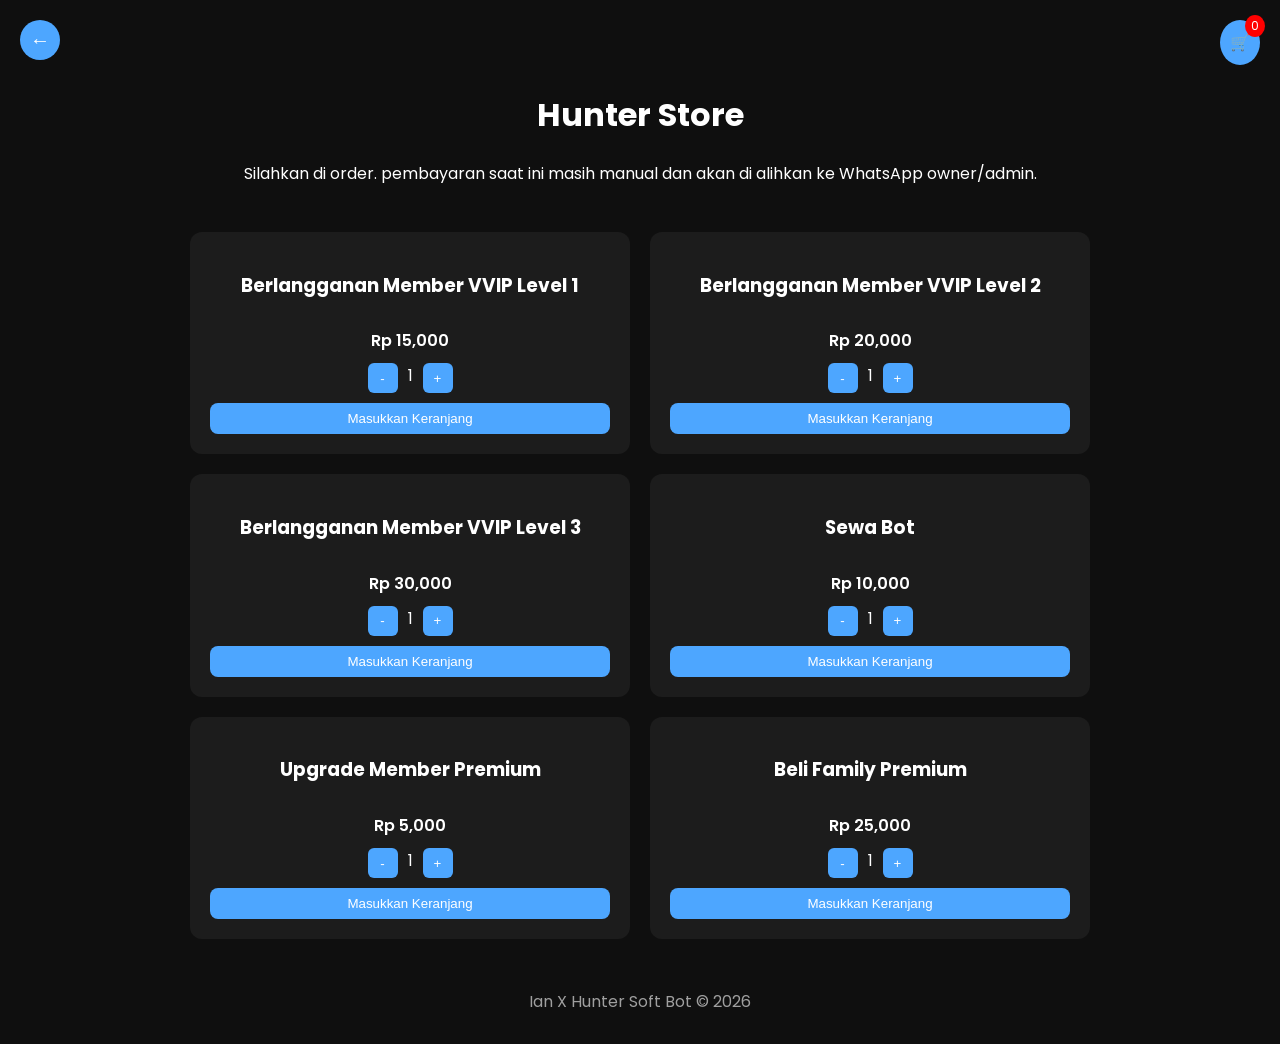
==== commit 27fe91c4: "Add files via upload" ====
--- a/store.html
+++ b/store.html
@@ -33,11 +33,16 @@
   position:fixed;
   top:20px;
   left:20px;
+  width:40px;
+  height:40px;
   background:var(--primary);
   color:white;
-  padding:8px 14px;
-  border-radius:20px;
+  border-radius:50%;
+  display:flex;
+  align-items:center;
+  justify-content:center;
   text-decoration:none;
+  font-size:20px;
 }
 
 #cartIcon{
@@ -203,6 +208,8 @@
 </head>
 
 <body>
+
+<a href="/" id="backBtn">←</a>
 
 <div id="cartIcon">
   🛒
